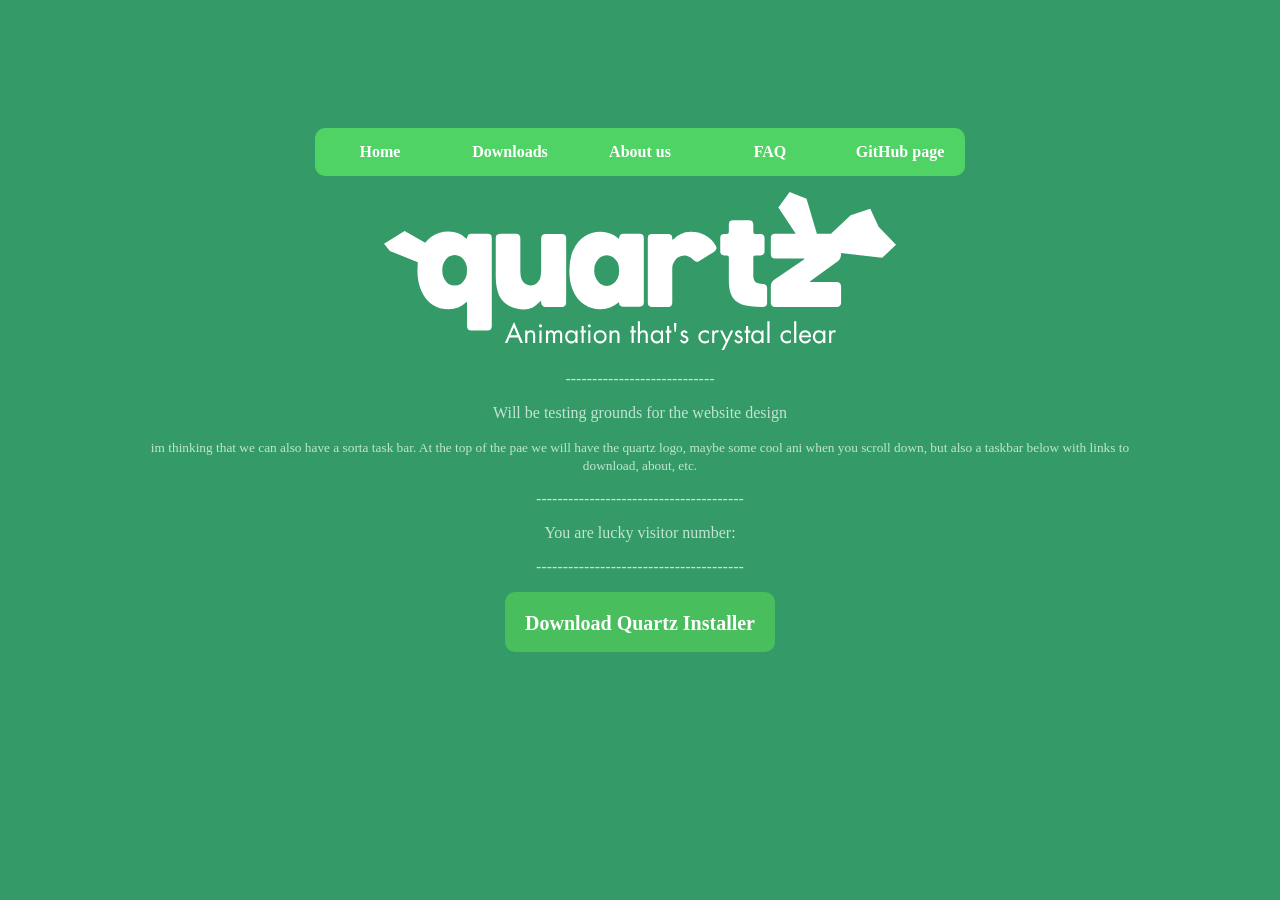
==== index.html @ 6d9d4213 "Remove PST clock and iframe elements Removed PST clock and iframe from index.html" ====
<!DOCTYPE html>
<html lang="en">
    <head>
        <title>Quartz</title>
        <link rel="stylesheet" href="base.css">
    </head>
    <body>
        <nav class="navbar" id="navbartop">
            <ul>
              <li id="HomePage"><a href="">Home</a></li>
              <li id="DownloadsPage"><a href="">Downloads</a></li>
              <li id="AboutUsPage"><a href="">About us</a></li>
              <li id="FAQPage"><a href="">FAQ</a></li>
              <li id="GitHubPage"><a href="https://github.com/skythedragon-n/quartz">GitHub page</a></li>
            </ul>
        </nav>
        
        <p align="center">
            <img src="Main%20Logo%20(white).svg" width="50%" alt="quartz logo">
        </p>

        <!--hello if you see this your a pretty cool dude-->
        <P>----------------------------</P>
        Will be testing grounds for the website design

        <P><small>im thinking that we can also have a sorta task bar. At the top of the pae we will have the quartz logo, maybe some cool ani when you scroll down, but also a taskbar below with links to download, about, etc.</small></P>

        <p>---------------------------------------</p>
        <p>You are lucky visitor number:</p>
        <!-- FC2 Counter  Starts here -->
        <script language="javascript" type="text/javascript" src="//counter1.fc2.com/counter.php?id=40745831&main=1"></script><noscript><img src="//counter1.fc2.com/counter_img.php?id=40745831&main=1" /></noscript>
        <!-- FC2 Counter  Ends here -->
        <p>---------------------------------------</p>
        <!--        <td colspan="3" class="spacer" style="height:67px; border-bottom-left-radius: 10px;"></td>
        <tr>
            <td class="deco">
                <marquee class="bbtitle">holy shit its moving text man! <span class="titlescroll">vfd</span> </marquee>
            </td>
        </tr>
    </body>-->
<!--i need to be honest i just copied the moving text from a neocities page, idk what tr or td is so im making this a comment-->
        
        <div class="DownloadButton"><a href="" >Download Quartz Installer</a></div>
        <!-- Add download="filename" beside href -->
    </body>
</html>
---- base.css ----
body {
    background: #349A67;
    color: #C1E5D3;
    text-align: center;
    margin: 10%;
}

a {
    color: #336666;
}

a:visited {
    color: #FFFFFF;
}

.name {
    color: #FFFFFF;
    font-variant: small-caps;
}

ul {
    text-align: left;
    display: inline-block;
}

.navback {
    margin-bottom: 100px;
}

/* Navigation bar styles(the buttons at the very top) */

#navbartop {
    display: flex; /* Essential to add centering */
    justify-content: center; /* Centers content horizontally */
}

#navbartop ul{
    border-radius: 10px; /* Makes the corners rounded */
    list-style-type: none; /* Removes bullet points */
    background-color: rgb(79, 211, 101); /* Sets navbar background color to this shade of green */
    
    padding: 0px; /* If removed, the text position will be affected. The text goes a little to the left and creates a part where the bg color doesn't change color when hovering the Home button */
    margin: 0px; /* Makes the navbar go a little higher */
    overflow: hidden; /* Essential to make the navbar not go outside of its container when hovered */
}

#navbartop a{
    font-size: 16px; /* Makes the text size bigger */
    font-weight: bolder; /* Makes the text bolder(more than bold) */
    width: 100px; /* Changes the width of the navbar */
    color: white; /* Makes the text color white */
    text-decoration: none;  /* Removes underline and the "purpleness" from the text */
    padding: 15px; /* Adds space around the text */
    display: block; /* Makes the navbar not squished vertically */
    text-align: center; /* Centers the text inside the button */
}

#navbartop a:hover{
    background-color: rgb(45, 121, 58); /* Changes the background color of the navbar to a darker color when hovered(Depending on which item you are hovering) */
}

#navbartop li{
    float: left; /* Makes the list items go next to each other rather than on top of each other */
}



/* Download Button Styles */

.DownloadButton {
  display: inline-block; /* Essential to allow width/height */
  width: 230px; /* Download button width */
  height: 20px; /* Download button height */
  text-align: center; /* Centers the text inside the button */
  padding: 20px; /* Adds space around the text */
  background-color: rgb(72, 190, 92); /* Download button background color */
  border-radius: 10px; /* Makes the button round(The higher the value, the rounder it is) */  
  cursor: pointer; /* Makes the cursor point to the button instead of just the text */
}

.DownloadButton a{  
  font-size : 20px; /* Makes the text bigger */
  font-weight: bold; /* Makes the text bold */
  text-decoration: none; /* Removes underline and the "purpleness" from the text */
  color: white; /* sets text color to white*/
}

.DownloadButton:hover {
  background-color: rgb(45, 121, 58); /* Changes the background color of the download button to a darker color when hovered */
}

.DownloadButton:active {
  background-color: rgb(34, 90, 41); /* Changes the background color of the download button to an even darker color when hovered */
}


/* Clock styles */
#clock{
    overflow: hidden;
    border: 0;
    margin: 0;
    padding: 0;
    width: 91px;
    height: 30px;
}
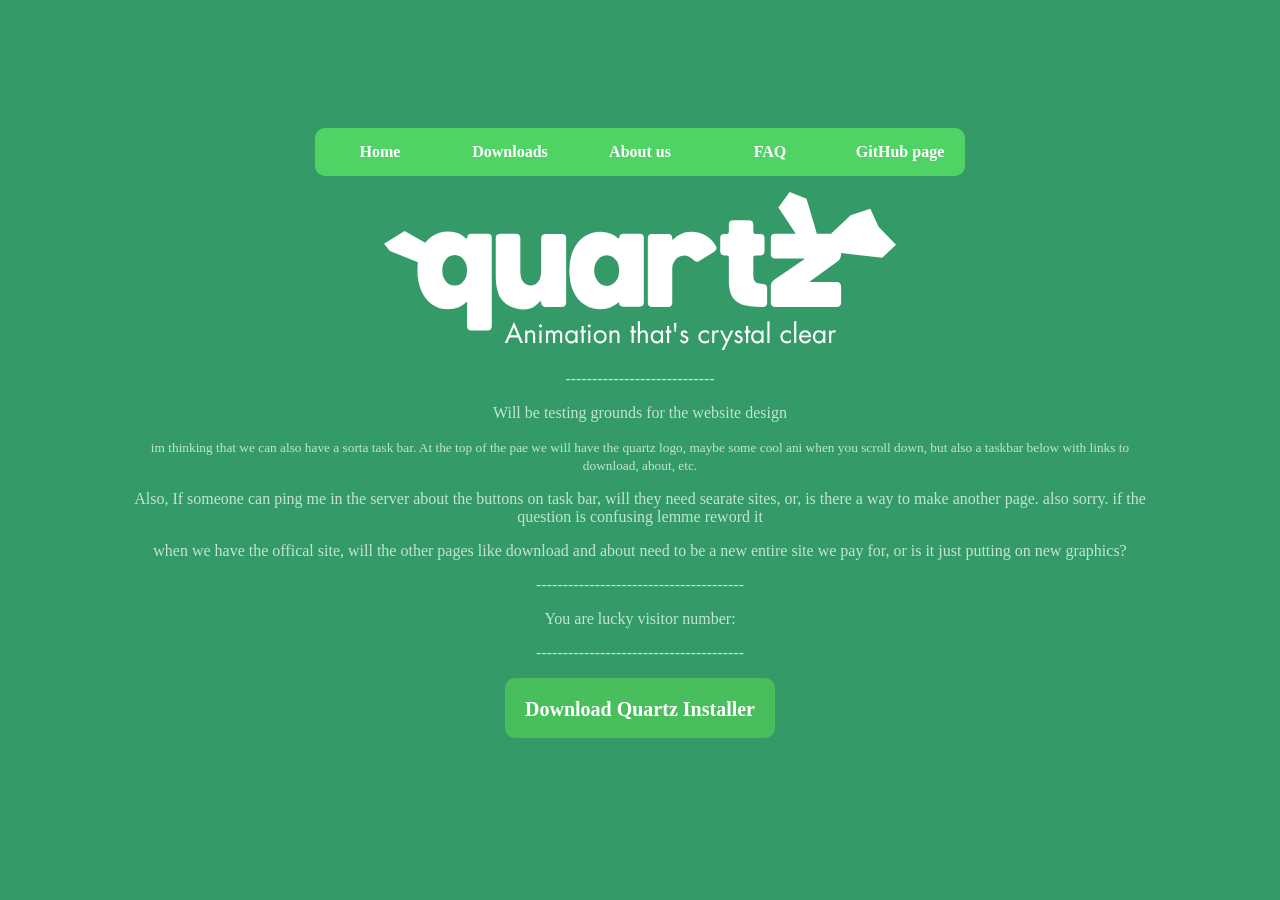
==== commit 9fa77577: "Add questions about taskbar and site structure Added additional paragraphs with questions about the " ====
--- a/index.html
+++ b/index.html
@@ -24,6 +24,9 @@
         Will be testing grounds for the website design
 
         <P><small>im thinking that we can also have a sorta task bar. At the top of the pae we will have the quartz logo, maybe some cool ani when you scroll down, but also a taskbar below with links to download, about, etc.</small></P>
+        <p>Also, If someone can ping me in the server about the buttons on task bar, will they need searate sites, or, is there a way to make another page. also sorry. if the question is confusing lemme reword it</p>
+
+        <p>when we have the offical site, will the other pages like download and about need to be a new entire site we pay for, or is it just putting on new graphics?</p>
 
         <p>---------------------------------------</p>
         <p>You are lucky visitor number:</p>
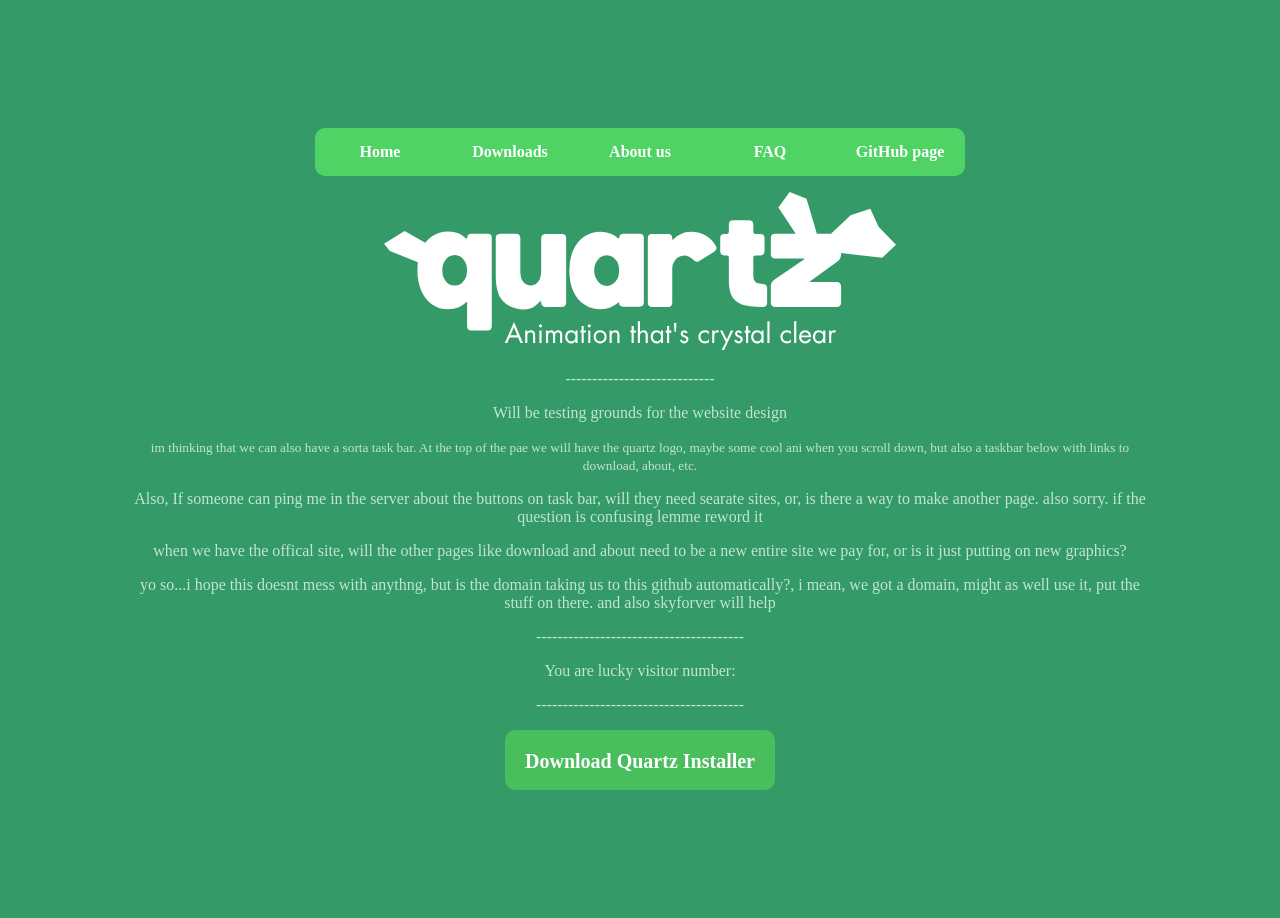
==== commit 26f7c647: "a message to skythedragon" ====
--- a/index.html
+++ b/index.html
@@ -7,7 +7,7 @@
     <body>
         <nav class="navbar" id="navbartop">
             <ul>
-              <li id="HomePage"><a href="">Home</a></li>
+              <li id="HomePage"><a href="https://lukecedillo.github.io/Quartz/">Home</a></li>
               <li id="DownloadsPage"><a href="">Downloads</a></li>
               <li id="AboutUsPage"><a href="">About us</a></li>
               <li id="FAQPage"><a href="">FAQ</a></li>
@@ -27,7 +27,7 @@
         <p>Also, If someone can ping me in the server about the buttons on task bar, will they need searate sites, or, is there a way to make another page. also sorry. if the question is confusing lemme reword it</p>
 
         <p>when we have the offical site, will the other pages like download and about need to be a new entire site we pay for, or is it just putting on new graphics?</p>
-
+        <p>yo so...i hope this doesnt mess with anythng, but is the domain taking us to this github automatically?, i mean, we got a domain, might as well use it, put the stuff on there. and also skyforver will help</p>
         <p>---------------------------------------</p>
         <p>You are lucky visitor number:</p>
         <!-- FC2 Counter  Starts here -->
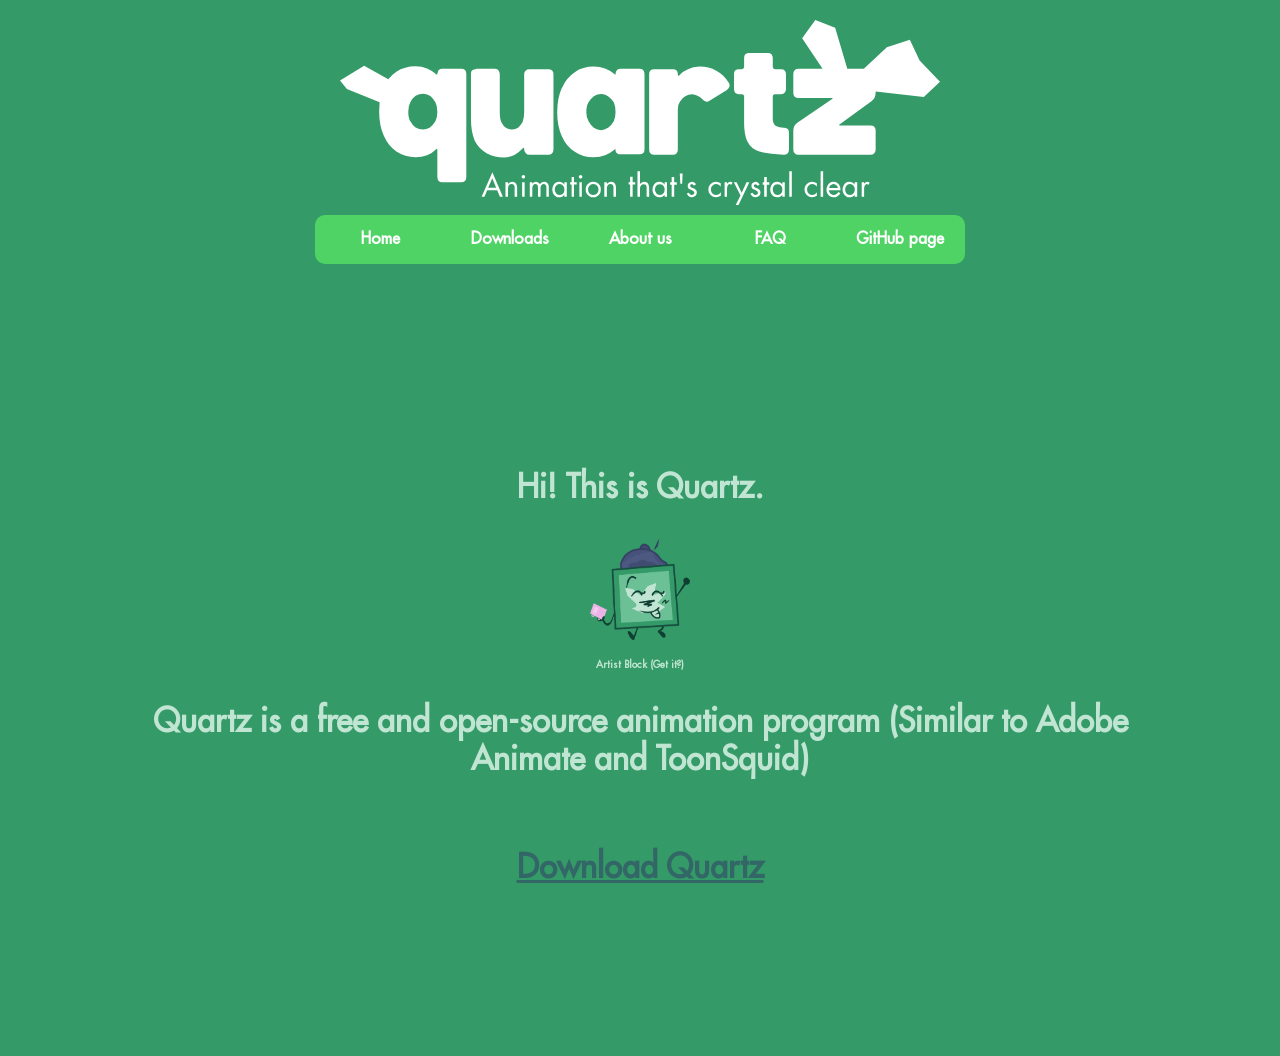
==== commit 1b76f522: "Rename home.html to index.html" ====
--- a/index.html
+++ b/index.html
@@ -5,45 +5,51 @@
         <link rel="stylesheet" href="base.css">
     </head>
     <body>
-        <nav class="navbar" id="navbartop">
-            <ul>
-              <li id="HomePage"><a href="https://lukecedillo.github.io/Quartz/">Home</a></li>
-              <li id="DownloadsPage"><a href="">Downloads</a></li>
-              <li id="AboutUsPage"><a href="">About us</a></li>
-              <li id="FAQPage"><a href="">FAQ</a></li>
-              <li id="GitHubPage"><a href="https://github.com/skythedragon-n/quartz">GitHub page</a></li>
-            </ul>
-        </nav>
+        <div id="header">
+            <img src="Main%20Logo%20(white).svg" alt="quartz logo" id="logo">
+            <nav class="navbar" id="navbartop">
+                <ul>
+                  <li id="HomePage"><a href="home.html">Home</a></li>
+                  <li id="DownloadsPage"><a href="downloads.html">Downloads</a></li>
+                  <li id="AboutUsPage"><a href="aboutus.html">About us</a></li>
+                  <li id="FAQPage"><a href="">FAQ</a></li>
+                  <li id="GitHubPage"><a href="https://github.com/skythedragon-n/quartz">GitHub page</a></li>
+                </ul>
+            </nav>
+        </div>
         
-        <p align="center">
-            <img src="Main%20Logo%20(white).svg" width="50%" alt="quartz logo">
-        </p>
+        <div class="content">
+            <!-- Placeholder for main content; add dynamic sections here as needed -->
+            <h1>Hi! This is Quartz.</p>
+            <img src="Artist Block wave.png" width="100px"><p style="font-size: 10px;">Artist Block (Get it?)</p>
+            <p>Quartz is a free and open-source animation program (Similar to Adobe Animate and ToonSquid)</p>
+            <br>
+            <div><a style="text-decoration: underline;" href="downloads.html">Download Quartz</a></div>
+        </div>
 
-        <!--hello if you see this your a pretty cool dude-->
-        <P>----------------------------</P>
-        Will be testing grounds for the website design
+        <script>
+            // Scroll animation for header
+            window.onscroll = function() {
+                var header = document.getElementById("header");
+                if (window.scrollY > 100) {
+                    header.classList.add("scrolled");
+                } else {
+                    header.classList.remove("scrolled");
+                }
+            };
 
-        <P><small>im thinking that we can also have a sorta task bar. At the top of the pae we will have the quartz logo, maybe some cool ani when you scroll down, but also a taskbar below with links to download, about, etc.</small></P>
-        <p>Also, If someone can ping me in the server about the buttons on task bar, will they need searate sites, or, is there a way to make another page. also sorry. if the question is confusing lemme reword it</p>
+            // Intersection Observer for fade-in animations
+            const fadeElements = document.querySelectorAll('.fade-in');
+            const observer = new IntersectionObserver((entries) => {
+                entries.forEach(entry => {
+                    if (entry.isIntersecting) {
+                        entry.target.classList.add('visible');
+                        observer.unobserve(entry.target);
+                    }
+                });
+            }, { threshold: 0.1 });
 
-        <p>when we have the offical site, will the other pages like download and about need to be a new entire site we pay for, or is it just putting on new graphics?</p>
-        <p>yo so...i hope this doesnt mess with anythng, but is the domain taking us to this github automatically?, i mean, we got a domain, might as well use it, put the stuff on there. and also skyforver will help</p>
-        <p>---------------------------------------</p>
-        <p>You are lucky visitor number:</p>
-        <!-- FC2 Counter  Starts here -->
-        <script language="javascript" type="text/javascript" src="//counter1.fc2.com/counter.php?id=40745831&main=1"></script><noscript><img src="//counter1.fc2.com/counter_img.php?id=40745831&main=1" /></noscript>
-        <!-- FC2 Counter  Ends here -->
-        <p>---------------------------------------</p>
-        <!--        <td colspan="3" class="spacer" style="height:67px; border-bottom-left-radius: 10px;"></td>
-        <tr>
-            <td class="deco">
-                <marquee class="bbtitle">holy shit its moving text man! <span class="titlescroll">vfd</span> </marquee>
-            </td>
-        </tr>
-    </body>-->
-<!--i need to be honest i just copied the moving text from a neocities page, idk what tr or td is so im making this a comment-->
-        
-        <div class="DownloadButton"><a href="" >Download Quartz Installer</a></div>
-        <!-- Add download="filename" beside href -->
+            fadeElements.forEach(el => observer.observe(el));
+        </script>
     </body>
 </html>
--- a/base.css
+++ b/base.css
@@ -1,4 +1,220 @@
-
+@font-face {
+    font-family: 'Futura LT Pro';
+    src: url('FuturaLTPro-Medium.woff2') format('woff2'),
+        url('FuturaLTPro-Medium.woff') format('woff');
+    font-weight: 500;
+    font-style: normal;
+    font-display: swap;
+}@font-face {
+    font-family: 'Futura LT Pro';
+    src: url('FuturaLTPro-Medium.woff2') format('woff2'),
+        url('FuturaLTPro-Medium.woff') format('woff');
+    font-weight: 500;
+    font-style: normal;
+    font-display: swap;
+}
+
+body {
+    background: #fff;
+    color: #C1E5D3;
+    text-align: center;
+    margin: 0;
+    padding-top: 300px; /* Initial padding to account for fixed header; adjust based on logo size */
+    font-family: "Futura LT Pro", sans-serif;
+    overflow-x: hidden; /* Prevent horizontal scroll */
+}
+
+a {
+    color: #336666;
+    text-decoration: none;
+}
+
+a:hover {
+    color: #666699;
+    text-decoration: none;
+}
+
+a:visited {
+    color: #FFFFFF;
+    text-decoration: none;
+}
+
+.name {
+    color: #FFFFFF;
+    font-variant: small-caps;
+}
+
+ul {
+    text-align: left;
+    display: inline-block;
+}
+
+.navback {
+    margin-bottom: 100px;
+}
+
+/* Header styles for logo and navbar container */
+#header {
+    position: fixed;
+    top: 0;
+    left: 0;
+    width: 100%;
+    background: #349A67; /* Matches body background */
+    text-align: center;
+    transition: padding 0.3s ease, box-shadow 0.3s ease;
+    z-index: 1000;
+    padding: 20px 0;
+}
+
+#logo {
+    width: 50%;
+    max-width: 600px; /* Prevents overly large logos on wide screens */
+    transition: width 0.3s ease, transform 0.3s ease;
+    display: block;
+    margin: 0 auto;
+}
+
+#header.scrolled {
+    padding: 10px 0; /* Shrink padding on scroll for compact look */
+    box-shadow: 0 4px 8px rgba(0, 0, 0, 0.2); /* Add shadow for depth */
+}
+
+#header.scrolled #logo {
+    width: 20%; /* Shrink logo on scroll */
+    transform: scale(0.8); /* Slight scale down for effect */
+}
+
+/* Navigation bar styles */
+#navbartop {
+    display: flex;
+    justify-content: center;
+    margin-top: 10px;
+    transition: transform 0.3s ease;
+}
+
+#header.scrolled #navbartop {
+    transform: translateY(-5px); /* Slight upward shift on scroll */
+}
+
+#navbartop ul {
+    border-radius: 10px;
+    list-style-type: none;
+    background-color: rgb(79, 211, 101);
+    padding: 0;
+    margin: 0;
+    overflow: hidden;
+    display: flex; /* Flex for better responsiveness */
+    justify-content: center;
+}
+
+#navbartop a {
+    font-size: 16px;
+    font-weight: bolder;
+    color: white;
+    text-decoration: none;
+    padding: 15px 20px; /* Adjust padding for better touch targets */
+    display: block;
+    text-align: center;
+    transition: background-color 0.3s ease, color 0.3s ease;
+}
+
+#navbartop a:hover {
+    background-color: rgb(45, 121, 58);
+    color: #fff; /* Ensure text remains visible */
+}
+
+/* Content container */
+.content {
+    padding: 20px;
+    max-width: 1200px;
+    margin: 0 auto;
+    transition: opacity 0.5s ease; /* Smooth fade for content */
+}
+
+/* Fade-in animation */
+.fade-in {
+    transform: translateY(20px);
+    transition: opacity 0.6s ease-out, transform 0.6s ease-out;
+}
+
+.fade-in.visible {
+    opacity: 1;
+    transform: translateY(0);
+}
+
+/* Download Button Styles */
+.DownloadButton {
+    display: inline-block;
+    width: 230px;
+    text-align: center;
+    padding: 20px;
+    background-color: rgb(72, 190, 92);
+    border-radius: 10px;
+    cursor: pointer;
+    margin-top: 50px;
+    transition: transform 0.3s ease, background-color 0.3s ease;
+}
+
+.DownloadButton:hover {
+    background-color: rgb(45, 121, 58);
+    transform: scale(1.05); /* Slight scale up on hover */
+}
+
+.DownloadButton:active {
+    background-color: rgb(34, 90, 41);
+    transform: scale(0.95); /* Scale down on click */
+}
+
+.DownloadButton a {
+    font-size: 20px;
+    font-weight: bold;
+    text-decoration: none;
+    color: white;
+}
+
+button {
+    font-family: "Futura LT Pro", sans-serif;
+    color: #349A67;
+    background-color: #fff;
+    border-radius: 10px;
+    border-color: #fff;
+    border-width: 5px;
+    font-size: xx-large;
+}
+
+/* Responsive design */
+@media (max-width: 768px) {
+    #logo {
+        width: 80%; /* Larger logo on small screens */
+    }
+
+    #header.scrolled #logo {
+        width: 40%;
+    }
+
+    #navbartop ul {
+        flex-direction: column; /* Stack nav items on small screens */
+    }
+
+    #navbartop a {
+        padding: 10px;
+        width: 100%;
+    }
+
+    body {
+        padding-top: 200px; /* Adjust top padding for smaller header */
+    }
+}
+
+/* Clock styles (retained but unused; can be applied dynamically if needed) */
+#clock {
+    overflow: hidden;
+    border: 0;
+    margin: 0;
+    padding: 0;
+    width: 91px;
+    height: 30px;
+}
 body {
     background: #349A67;
     color: #C1E5D3;
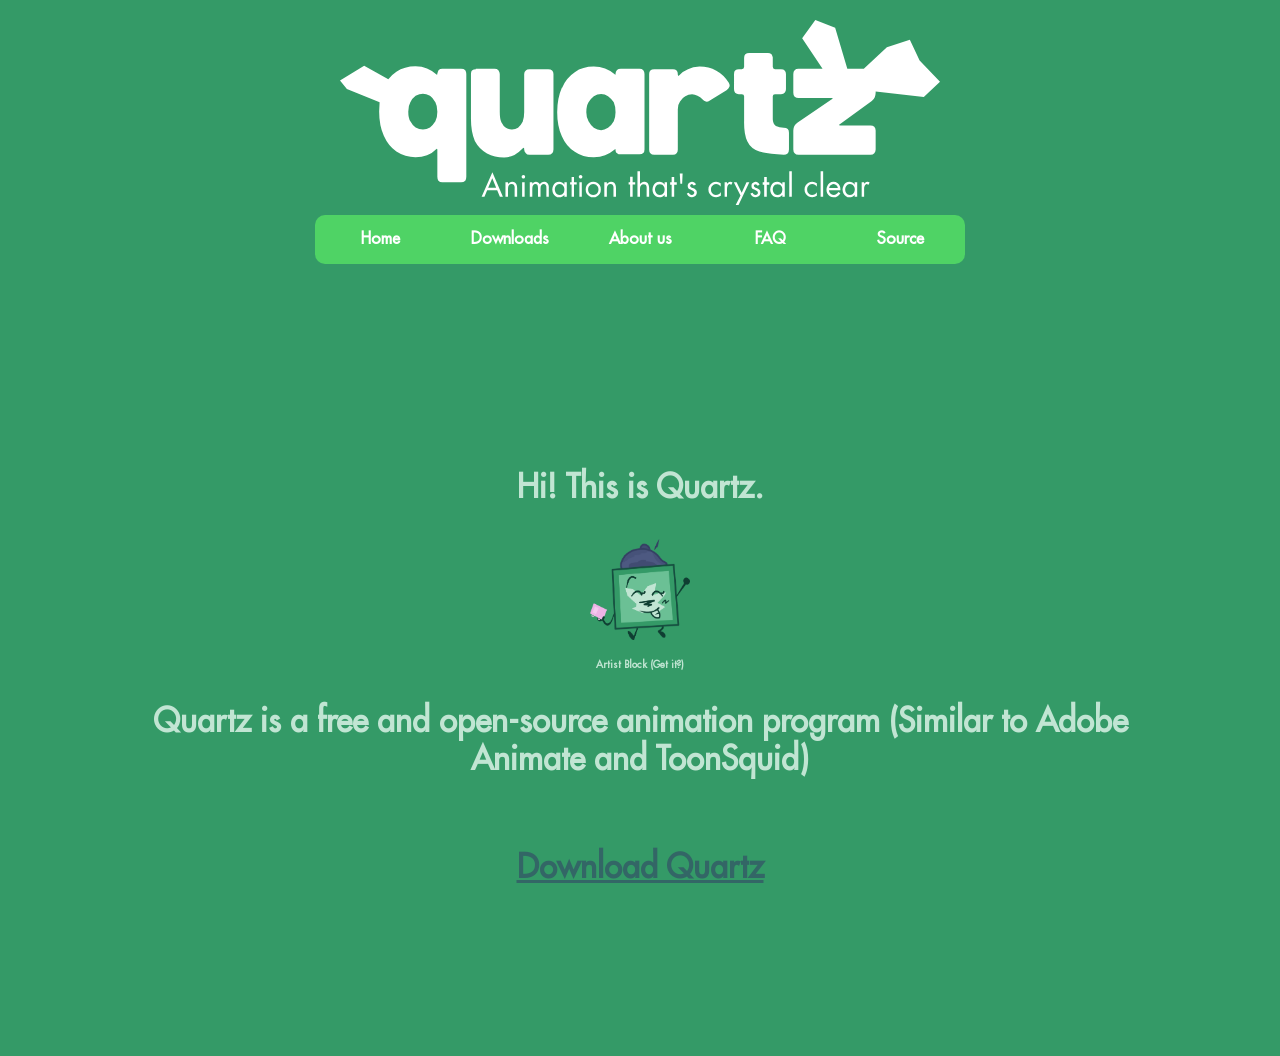
==== commit d766368c: "Renamed GitHub Page to source" ====
--- a/index.html
+++ b/index.html
@@ -3,17 +3,18 @@
     <head>
         <title>Quartz</title>
         <link rel="stylesheet" href="base.css">
+        <link rel="icon" href="android-chrome-512x512.png">
     </head>
     <body>
         <div id="header">
             <img src="Main%20Logo%20(white).svg" alt="quartz logo" id="logo">
             <nav class="navbar" id="navbartop">
                 <ul>
-                  <li id="HomePage"><a href="home.html">Home</a></li>
-                  <li id="DownloadsPage"><a href="downloads.html">Downloads</a></li>
-                  <li id="AboutUsPage"><a href="aboutus.html">About us</a></li>
-                  <li id="FAQPage"><a href="">FAQ</a></li>
-                  <li id="GitHubPage"><a href="https://github.com/skythedragon-n/quartz">GitHub page</a></li>
+                    <li id="HomePage"><a href="index.html">Home</a></li>
+                    <li id="DownloadsPage"><a href="downloads.html">Downloads</a></li>
+                    <li id="AboutUsPage"><a href="aboutus.html">About us</a></li>
+                    <li id="FAQPage"><a href="">FAQ</a></li>
+                    <li id="GitHubPage"><a href="https://github.com/skythedragon-n/quartz">Source</a></li>
                 </ul>
             </nav>
         </div>
@@ -52,4 +53,4 @@
             fadeElements.forEach(el => observer.observe(el));
         </script>
     </body>
-</html>
+</html>
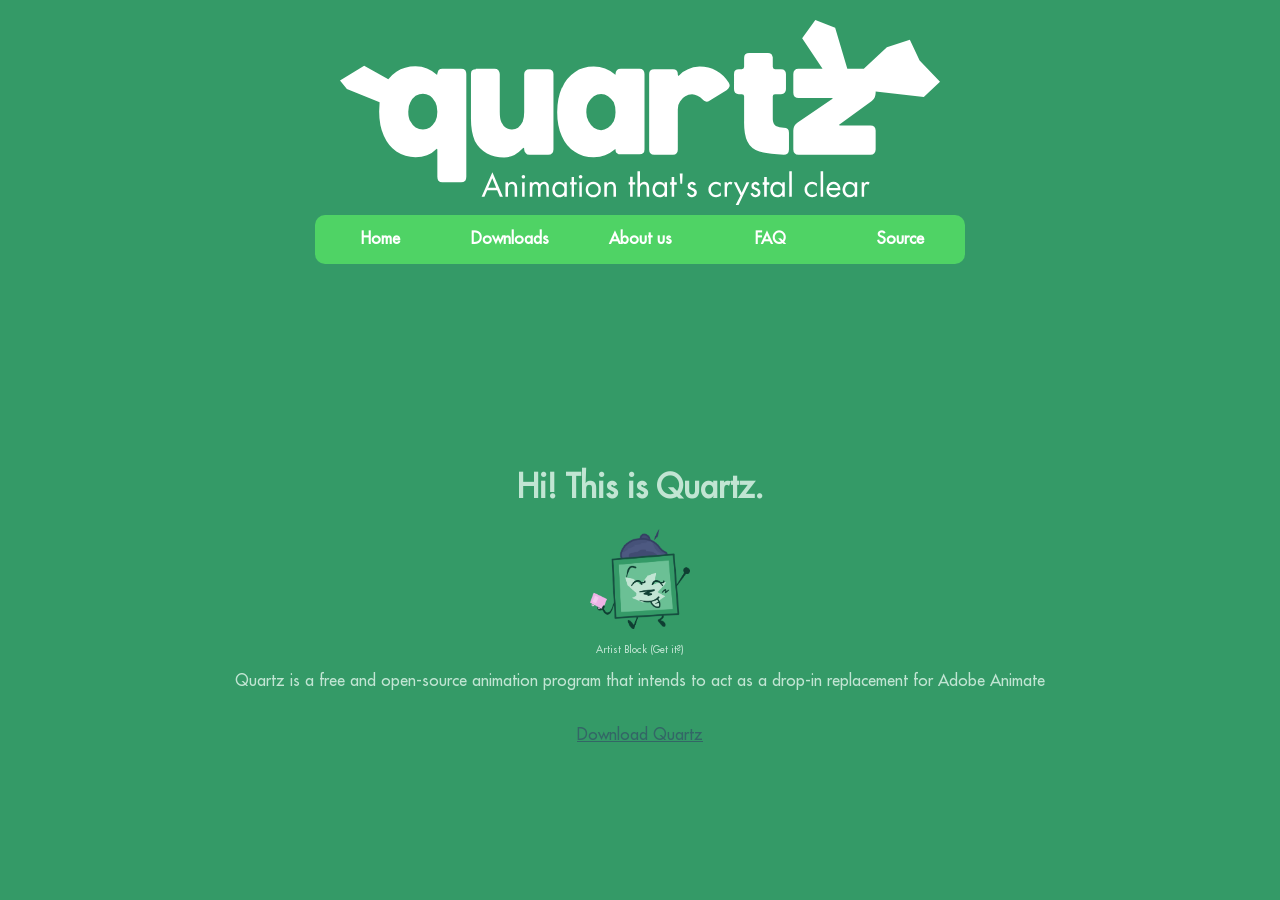
==== commit 824b79fa: "Rewrote a little paragraph" ====
--- a/index.html
+++ b/index.html
@@ -21,9 +21,9 @@
         
         <div class="content">
             <!-- Placeholder for main content; add dynamic sections here as needed -->
-            <h1>Hi! This is Quartz.</p>
+            <h1>Hi! This is Quartz.</h1>
             <img src="Artist Block wave.png" width="100px"><p style="font-size: 10px;">Artist Block (Get it?)</p>
-            <p>Quartz is a free and open-source animation program (Similar to Adobe Animate and ToonSquid)</p>
+            <p>Quartz is a free and open-source animation program that intends to act as a drop-in replacement for Adobe Animate</p>
             <br>
             <div><a style="text-decoration: underline;" href="downloads.html">Download Quartz</a></div>
         </div>
